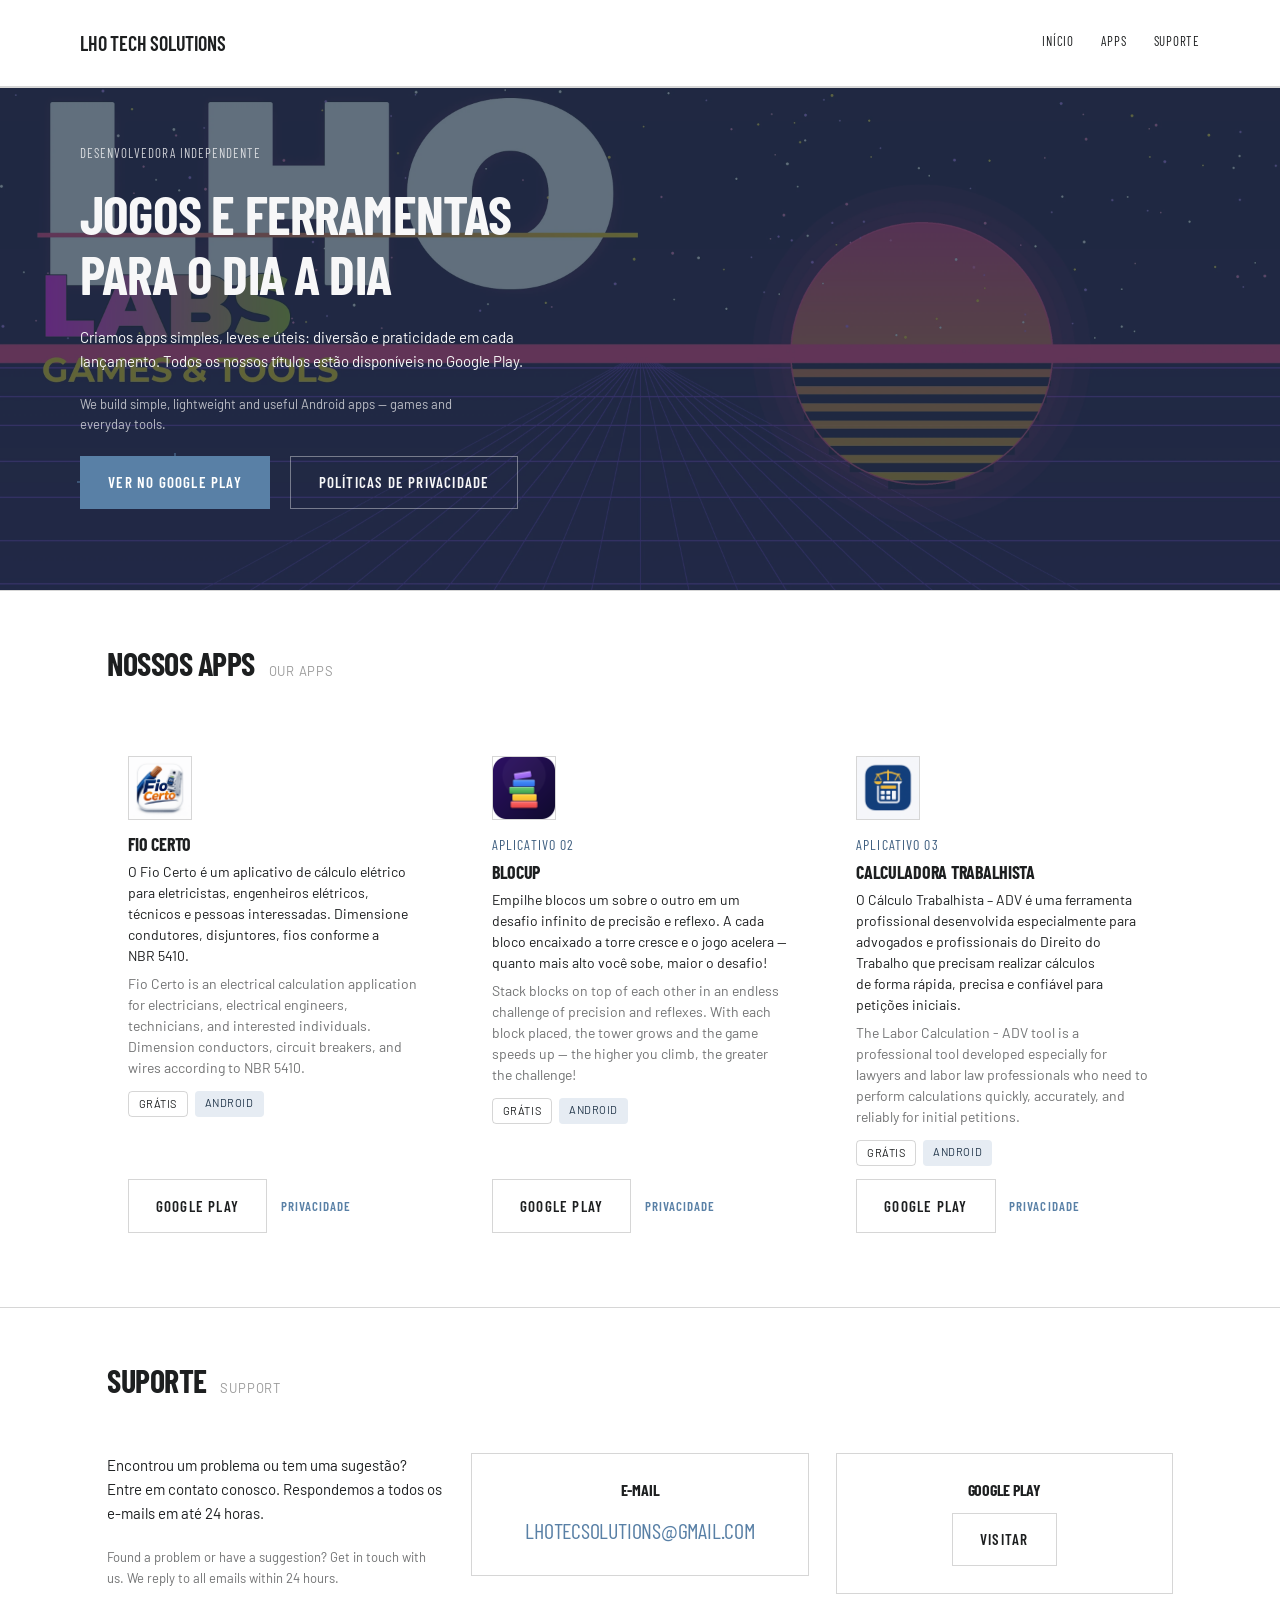
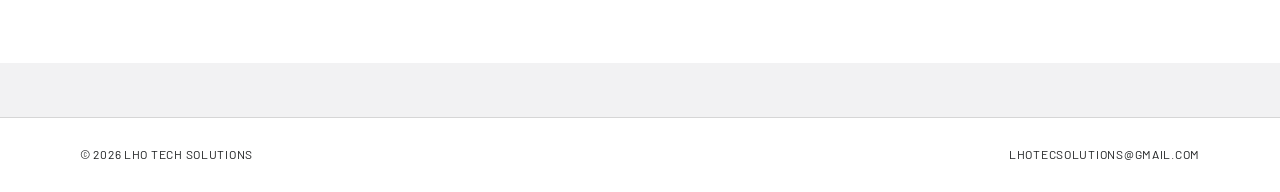
==== index.html @ 5a79e559 "Initial commit: lho-tech site" ====
<!DOCTYPE html>
<html lang="pt-BR">
<head>
  <meta charset="UTF-8">
  <meta name="viewport" content="width=device-width, initial-scale=1.0">
  <meta name="description" content="Jogos incríveis e ferramentas úteis para o seu dia a dia. Diversão e praticidade em cada app.">
  <meta name="theme-color" content="#5980a6">
  <meta property="og:title" content="Lho Tech Solutions — Jogos e ferramentas para o dia a dia">
  <meta property="og:description" content="Jogos incríveis e ferramentas úteis para o seu dia a dia. Diversão e praticidade em cada app.">
  <meta property="og:image" content="assets/og-image.png">
  <meta property="og:url" content="https://github.com/lho-tech-solutions/">
  <meta name="robots" content="index, follow">

  <title>Lho Tech Solutions — Jogos e ferramentas para o dia a dia</title>
  <link rel="preload" href="https://fonts.googleapis.com/css2?family=Barlow:wght@400;500;600&family=Barlow+Condensed:wght@500;600;700&display=swap" as="style">
  <link href="https://fonts.googleapis.com/css2?family=Barlow:wght@400;500;600&family=Barlow+Condensed:wght@500;600;700&display=swap" rel="stylesheet">
  <link rel="stylesheet" href="styles.css">
</head>
<body>
  <!-- Header -->
  <header>
    <div class="header-inner">
      <div class="logo">Lho Tech Solutions</div>
      <nav>
        <a href="#inicio">Início</a>
        <a href="#apps">Apps</a>
        <a href="#suporte">Suporte</a>
      </nav>
    </div>
  </header>

  <!-- Hero Section -->
  <section class="hero" id="inicio">
    <div class="hero-bg">
      <img src="assets/logo-play-store.webp" alt="">
    </div>
    <div class="hero-inner">
      <div class="hero-content">
        <p class="kicker">Desenvolvedora Independente</p>
        <h1>Jogos e ferramentas para o dia a dia</h1>
        <p>Criamos apps simples, leves e úteis: diversão e praticidade em cada lançamento. Todos os nossos títulos estão disponíveis no Google Play.</p>
        <p class="text-muted">We build simple, lightweight and useful Android apps — games and everyday tools.</p>
        <div class="hero-buttons">
          <a href="https://play.google.com/store/apps/dev?id=9127115335766256766&hl=pt_BR" target="_blank" rel="noopener" class="btn btn-primary">Ver no Google Play</a>
          <a href="#apps" class="btn btn-secondary">Políticas de Privacidade</a>
        </div>
      </div>
    </div>
  </section>

  <!-- Apps Section -->
  <section class="apps-section" id="apps">
    <div class="container">
      <div class="section-header">
        <h2>Nossos Apps</h2>
        <span class="subtitle">Our Apps</span>
      </div>

      <div class="grid">
        <!-- Fio Certo -->
        <article class=" app-card">
          <div class="app-icon">
            <img src="assets/icons/icon-fiocerto-512.png" alt="Ícone do app Fio Certo">
          </div>
         
          <h3>Fio Certo</h3>
          <p>O Fio Certo é um aplicativo de cálculo elétrico para eletricistas, engenheiros elétricos, técnicos e pessoas interessadas.
Dimensione condutores, disjuntores, fios conforme a NBR 5410.</p>
          <p class="text-muted">Fio Certo is an electrical calculation application for electricians, electrical engineers, technicians, and interested individuals.
Dimension conductors, circuit breakers, and wires according to NBR 5410.</p>
          <div class="app-tags">
            <span class="tag tag-outline">Grátis</span>
            <span class="tag tag-accent">Android</span>
          </div>
          <div class="app-links">
            <a href="https://play.google.com/store/apps/details?id=br.com.lhotechsoluctions.fiocerto&hl=pt_BR" target="_blank" rel="noopener" class="btn btn-secondary">Google Play</a>
            <a href="privacidade/fio-certo.html" class="btn btn-ghost">Privacidade</a>
          </div>
          <i class="corner tl"></i>
          <i class="corner tr"></i>
          <i class="corner bl"></i>
          <i class="corner br"></i>
        </article>

        <!-- BlocUp -->
        <article class=" app-card">
          <div class="app-icon">
            <img src="assets/icons/icon-blocup-512.png" alt="Ícone do app BlocUp">
          </div>
          <p class="kicker">Aplicativo 02</p>
          <h3>BlocUp</h3>
          <p>Empilhe blocos um sobre o outro em um desafio infinito de precisão e reflexo. A cada bloco encaixado a torre cresce e o jogo acelera — quanto mais alto você sobe, maior o desafio!</p>
          <p class="text-muted">Stack blocks on top of each other in an endless challenge of precision and reflexes. With each block placed, the tower grows and the game speeds up — the higher you climb, the greater the challenge!</p>
          <div class="app-tags">
            <span class="tag tag-outline">Grátis</span>
            <span class="tag tag-accent">Android</span>
          </div>
          <div class="app-links">
            <a href="https://play.google.com/store/apps/details?id=br.com.lhotechsoluctions.blocup&hl=pt_BR" target="_blank" rel="noopener" class="btn btn-secondary">Google Play</a>
            <a href="privacidade/blocup.html" class="btn btn-ghost">Privacidade</a>
          </div>
          <i class="corner tl"></i>
          <i class="corner tr"></i>
          <i class="corner bl"></i>
          <i class="corner br"></i>
        </article>

        <!-- Calculadora Trabalhista -->
        <article class=" app-card">
          <div class="app-icon">
            <img src="assets/icons/icon-calculadora-adv.png" alt="Ícone do app Calculadora Trabalhista">
          </div>
          <p class="kicker">Aplicativo 03</p>
          <h3>Calculadora Trabalhista</h3>
          <p>O Cálculo Trabalhista – ADV é uma ferramenta profissional desenvolvida especialmente para advogados e profissionais do Direito do Trabalho que precisam realizar cálculos de forma rápida, precisa e confiável para petições iniciais.</p>
          <p class="text-muted">The Labor Calculation - ADV tool is a professional tool developed especially for lawyers and labor law professionals who need to perform calculations quickly, accurately, and reliably for initial petitions.</p>
          <div class="app-tags">
            <span class="tag tag-outline">Grátis</span>
            <span class="tag tag-accent">Android</span>
          </div>
          <div class="app-links">
            <a href="https://play.google.com/store/apps/details?id=br.com.lhotechsoluctions.calc_trabalhista_adv" target="_blank" rel="noopener" class="btn btn-secondary">Google Play</a>
            <a href="privacidade/calculadora-trabalhista.html" class="btn btn-ghost">Privacidade</a>
          </div>
          <i class="corner tl"></i>
          <i class="corner tr"></i>
          <i class="corner bl"></i>
          <i class="corner br"></i>
        </article>

        <!-- Pipe Water -->
        <!-- <article class=" app-card">
          <div class="app-icon">
            <img src="assets/icons/pipe-water.png" alt="Ícone do app Pipe Water">
          </div>
          <p class="kicker">Aplicativo 04</p>
          <h3>Pipe Water</h3>
          <p>Quebra-cabeça viciante de encanamentos. Conecte os canos para mover a água e passar de fase. Simples, relaxante e desafiador.</p>
          <p class="text-muted">Addictive pipe puzzle game. Connect the pipes to move water and pass levels. Simple, relaxing and challenging.</p>
          <div class="app-tags">
            <span class="tag tag-outline">Grátis</span>
            <span class="tag tag-accent">Android</span>
          </div>
          <div class="app-links">
            <a href="https://play.google.com/store/apps/details?id=com.lhosolutions.pipewater" target="_blank" rel="noopener" class="btn btn-secondary">Google Play</a>
            <a href="privacidade/pipe-water.html" class="btn btn-ghost">Privacidade</a>
          </div>
          <i class="corner tl"></i>
          <i class="corner tr"></i>
          <i class="corner bl"></i>
          <i class="corner br"></i>
        </article> -->
      </div>
    </div>
  </section>

  <!-- Support Section -->
  <section class="support-section" id="suporte">
    <div class="support-inner">
      <div class="section-header">
        <h2>Suporte</h2>
        <span class="subtitle">Support</span>
      </div>

      <div class="support-grid">
        <div>
          <p>Encontrou um problema ou tem uma sugestão? Entre em contato conosco. Respondemos a todos os e-mails em até 24 horas.</p>
          <p class="text-muted">Found a problem or have a suggestion? Get in touch with us. We reply to all emails within 24 hours.</p>
        </div>

        <div class="support-card">
          <h3>E-mail</h3>
          <div class="support-email">
            <a href="mailto:lhotecsolutions@gmail.com">lhotecsolutions@gmail.com</a>
          </div>
          <i class="corner tl"></i>
          <i class="corner tr"></i>
          <i class="corner bl"></i>
          <i class="corner br"></i>
        </div>

        <div class="support-card">
          <h3>Google Play</h3>
          <a href="https://play.google.com/store/apps/dev?id=9127115335766256766&hl=pt_BR" target="_blank" rel="noopener" class="btn btn-secondary">Visitar</a>
          <i class="corner tl"></i>
          <i class="corner tr"></i>
          <i class="corner bl"></i>
          <i class="corner br"></i>
        </div>
      </div>
    </div>
  </section>

  <!-- Footer -->
  <footer>
    <div class="footer-inner">
      <div>&copy; 2026 Lho Tech Solutions</div>
      <a href="mailto:lhotecsolutions@gmail.com">lhotecsolutions@gmail.com</a>
    </div>
  </footer>
</body>
</html>
---- styles.css ----
/* ====================================================================
   LHO TECH SOLUTIONS — STYLES
   Pure CSS, Mobile-First
   ==================================================================== */

:root {
  --color-bg: #f2f2f3;
  --color-surface: #ffffff;
  --color-text: #1d1f20;
  --color-accent: #5980a6;
  --color-accent-700: #3f5f80;
  --color-accent-900: #24384c;
  --color-neutral-100: #f7f7f8;
  --color-divider: rgba(29, 31, 32, 0.18);

  --font-heading: "Barlow Condensed", system-ui, sans-serif;
  --font-body: "Barlow", system-ui, sans-serif;

  --space-1: 3.4px;
  --space-2: 6.8px;
  --space-3: 10.2px;
  --space-4: 13.6px;
  --space-6: 20.4px;
  --space-8: 27.2px;

  --radius: 4px;
  --section-gap: 40.8px;
}

@media (min-width: 768px) {
  :root {
    --section-gap: 54.4px;
  }
}

/* Base */
* {
  margin: 0;
  padding: 0;
  box-sizing: border-box;
}

html {
  scroll-behavior: smooth;
}

body {
  font-family: var(--font-body);
  font-size: 15px;
  line-height: 1.6;
  color: var(--color-text);
  background-color: var(--color-bg);
  text-wrap: pretty;
}

/* Typography */
h1, h2, h3, h4 {
  font-family: var(--font-heading);
  text-transform: uppercase;
  line-height: 1.12;
  letter-spacing: -0.015em;
}

h1 {
  font-size: 36px;
}

@media (min-width: 768px) {
  h1 {
    font-size: 54px;
  }
}

h2 {
  font-size: 32px;
}

h3 {
  font-size: 22px;
}

h4 {
  font-size: 16px;
}

.kicker {
  font-family: var(--font-heading);
  font-size: 13px;
  text-transform: uppercase;
  letter-spacing: 0.08em;
  color: var(--color-accent-700);
  margin-bottom: var(--space-4);
}

.text-secondary {
  color: var(--color-accent-700);
}

.text-muted {
  opacity: 0.62;
  font-size: 13px;
}

.text-accent {
  color: var(--color-accent);
}

p {
  margin-bottom: 1.5em;
}

a {
  color: var(--color-accent);
  text-decoration: none;
}

a:hover {
  text-decoration: underline;
}

/* Container & Grid */
.container {
  max-width: 1120px;
  margin: 0 auto;
  padding: 0 var(--space-8);
}

.grid {
  display: grid;
  grid-template-columns: repeat(auto-fill, minmax(300px, 1fr));
  gap: var(--space-8);
}

/* Header */
header {
  background: var(--color-surface);
  padding: var(--space-8) var(--space-8);
  border-bottom: 1px solid var(--color-divider);
}

.header-inner {
  max-width: 1120px;
  margin: 0 auto;
  display: flex;
  justify-content: space-between;
  align-items: center;
  flex-wrap: wrap;
  gap: var(--space-6);
}

.logo {
  font-family: var(--font-heading);
  font-size: 20px;
  text-transform: uppercase;
  font-weight: 600;
  color: var(--color-text);
  letter-spacing: -0.01em;
}

nav {
  display: flex;
  gap: var(--space-8);
  flex-wrap: wrap;
  justify-content: flex-end;
}

nav a {
  font-family: var(--font-heading);
  font-size: 13px;
  text-transform: uppercase;
  letter-spacing: 0.06em;
  color: var(--color-text);
  text-decoration: none;
  border-bottom: 2px solid transparent;
  padding-bottom: 2px;
  transition: border-color 0.2s;
}

nav a:hover {
  border-bottom-color: var(--color-accent);
  text-decoration: none;
}

/* Hero */
.hero {
  position: relative;
  padding: var(--section-gap) var(--space-8);
  overflow: hidden;
  color: var(--color-neutral-100);
}

.hero-bg {
  position: absolute;
  inset: 0;
  z-index: 0;
}

.hero-bg::after {
  content: "";
  position: absolute;
  inset: 0;
  background: var(--color-accent-900);
  opacity: 0.72;
}

.hero-bg img {
  width: 100%;
  height: 100%;
  object-fit: cover;
  object-position: left center;
  display: block;
}

.hero-inner {
  position: relative;
  z-index: 1;
  max-width: 1120px;
  margin: 0 auto;
}

.hero-content {
  max-width: 62ch;
}

.hero-content .kicker {
  color: var(--color-neutral-100);
  opacity: 0.8;
}

.hero-content h1 {
  color: var(--color-neutral-100);
  margin-bottom: var(--space-6);
}

.hero-content p {
  margin-bottom: var(--space-6);
  max-width: 62ch;
}

.hero-content .text-muted {
  opacity: 0.72;
}

.hero-buttons {
  display: flex;
  gap: var(--space-6);
  flex-wrap: wrap;
  margin-bottom: var(--space-8);
}

.hero-buttons .btn-secondary {
  border-color: rgba(247, 247, 248, 0.4);
  color: var(--color-neutral-100);
}

.hero-buttons .btn-secondary:hover {
  background: rgba(247, 247, 248, 0.12);
}

/* Blueprint Component */
.blueprint {
  position: relative;
  border: 1px solid var(--color-divider);
  background: transparent;
  padding: var(--space-6);
}

.blueprint .corner {
  position: absolute;
  width: 7px;
  height: 7px;
  opacity: 0.9;
}

.blueprint .corner::before,
.blueprint .corner::after {
  content: "";
  position: absolute;
  background: var(--color-accent);
}

.blueprint .corner::before {
  left: 50%;
  top: 0;
  width: 1px;
  height: 100%;
  transform: translateX(-50%);
}

.blueprint .corner::after {
  top: 50%;
  left: 0;
  height: 1px;
  width: 100%;
  transform: translateY(-50%);
}

.blueprint .corner.tl {
  left: -4px;
  top: -4px;
}

.blueprint .corner.tr {
  right: -4px;
  top: -4px;
}

.blueprint .corner.bl {
  left: -4px;
  bottom: -4px;
}

.blueprint .corner.br {
  right: -4px;
  bottom: -4px;
}

.blueprint img {
  width: 100%;
  height: auto;
  display: block;
  filter: grayscale(1) contrast(1.05);
}

/* Buttons */
.btn {
  display: inline-flex;
  align-items: center;
  justify-content: center;
  gap: 8px;
  min-height: 44px;
  padding: var(--space-4) var(--space-8);
  font-family: var(--font-heading);
  font-size: 15px;
  letter-spacing: 0.08em;
  text-transform: uppercase;
  text-decoration: none;
  border: 1px solid transparent;
  border-radius: 0;
  cursor: pointer;
  transition: all 0.2s;
  font-weight: 600;
}

.btn-primary {
  background: var(--color-accent);
  color: #fff;
  border: 1px solid var(--color-accent);
  position: relative;
}

.btn-primary::before,
.btn-primary::after {
  content: "";
  position: absolute;
  background: var(--color-accent);
}

.btn-primary::before {
  width: 7px;
  height: 1px;
  left: -4px;
  top: 50%;
  transform: translateY(-50%);
}

.btn-primary::after {
  width: 1px;
  height: 7px;
  left: 50%;
  top: -4px;
  transform: translateX(-50%);
}

.btn-primary:hover {
  background: var(--color-accent-700);
  border-color: var(--color-accent-700);
}

.btn-secondary {
  border-color: var(--color-divider);
  color: var(--color-text);
  background: transparent;
}

.btn-secondary:hover {
  background: rgba(29, 31, 32, 0.07);
}

.btn-ghost {
  border: none;
  background: transparent;
  color: var(--color-accent);
  padding: 0;
  min-height: auto;
  font-size: 13px;
}

.btn-ghost:hover {
  text-decoration: underline;
}

:focus-visible {
  outline: 2px solid var(--color-accent);
  outline-offset: 2px;
}

/* App Card */
.app-card {
  display: flex;
  flex-direction: column;
  background: var(--color-surface);
  padding: var(--space-6);
}

.app-icon {
  width: 64px;
  height: 64px;
  margin-bottom: var(--space-4);
  border: 1px solid var(--color-divider);
  display: flex;
  align-items: center;
  justify-content: center;
}

.app-icon img {
  width: 100%;
  height: 100%;
  object-fit: cover;
}

.app-card h3 {
  margin-bottom: var(--space-2);
  font-size: 18px;
}

.app-card p {
  font-size: 14px;
  margin-bottom: var(--space-2);
  line-height: 1.5;
}

.app-card .text-muted {
  margin-bottom: var(--space-4);
}

.app-tags {
  display: flex;
  gap: var(--space-2);
  margin-bottom: var(--space-4);
  flex-wrap: wrap;
}

.tag {
  font-size: 11px;
  padding: 3px 10px;
  border-radius: var(--radius);
  text-transform: uppercase;
  letter-spacing: 0.05em;
}

.tag-outline {
  border: 1px solid var(--color-divider);
  color: var(--color-text);
  background: transparent;
}

.tag-accent {
  background: #e6ecf3;
  color: var(--color-accent-900);
}

.app-links {
  display: flex;
  gap: var(--space-4);
  margin-top: auto;
}

/* Sections */
section {
  padding: var(--section-gap) var(--space-8);
  background: var(--color-surface);
  border-top: 1px solid var(--color-divider);
}

.section-header {
  display: flex;
  align-items: baseline;
  gap: var(--space-4);
  margin-bottom: var(--section-gap);
}

.section-header h2 {
  flex-shrink: 0;
}

.section-header .subtitle {
  font-size: 13px;
  color: #999;
  text-transform: uppercase;
  letter-spacing: 0.06em;
}

.apps-section {
  background: var(--color-surface);
}

/* Support Section */
.support-section {
  background: var(--color-surface);
}

.support-inner {
  max-width: 1120px;
  margin: 0 auto;
  padding: 0 var(--space-8);
}

.support-grid {
  display: grid;
  grid-template-columns: 1fr minmax(300px, 1fr) minmax(300px, 1fr);
  gap: var(--space-8);
  align-items: start;
}

@media (max-width: 768px) {
  .support-grid {
    grid-template-columns: 1fr;
  }
}

.support-card {
  background: var(--color-surface);
  border: 1px solid var(--color-divider);
  padding: var(--space-8);
  text-align: center;
}

.support-card h3 {
  margin-bottom: var(--space-4);
  font-size: 16px;
}

.support-email {
  font-family: var(--font-heading);
  font-size: 22px;
  text-transform: uppercase;
  letter-spacing: -0.01em;
  color: var(--color-accent);
  word-break: break-all;
}

.support-email a {
  color: var(--color-accent);
}

/* Privacy Pages */
.privacy-hero {
  background: var(--color-accent-900);
  color: var(--color-neutral-100);
  padding: var(--section-gap) var(--space-8);
}

.privacy-hero h1 {
  color: var(--color-neutral-100);
  margin-bottom: var(--space-6);
}

.privacy-hero p {
  max-width: 62ch;
  opacity: 0.9;
}

.privacy-list {
  max-width: 1120px;
  margin: 0 auto;
  padding: 0 var(--space-8);
}

.privacy-grid {
  display: grid;
  grid-template-columns: repeat(auto-fill, minmax(280px, 1fr));
  gap: var(--space-8);
  margin-top: var(--section-gap);
}

.privacy-card {
  border: 1px solid rgba(247, 247, 248, 0.35);
  background: transparent;
  padding: var(--space-6);
  text-align: center;
}

.privacy-card h3 {
  color: var(--color-neutral-100);
  margin-bottom: var(--space-4);
  font-size: 18px;
}

.privacy-card a {
  color: var(--color-neutral-100);
  border-bottom: 2px solid var(--color-neutral-100);
  padding-bottom: 2px;
  display: inline-block;
}

.privacy-card a:hover {
  opacity: 0.8;
}

.privacy-content {
  background: var(--color-surface);
  padding: 34px var(--space-8);
  min-height: 100vh;
}

.privacy-document {
  max-width: 78ch;
  margin: 0 auto;
}

.privacy-document h1 {
  margin-bottom: var(--space-4);
  font-size: 32px;
}

.privacy-document .meta {
  font-size: 13px;
  color: var(--color-accent-700);
  margin-bottom: var(--space-8);
  text-transform: uppercase;
  letter-spacing: 0.06em;
}

.privacy-document h2 {
  margin-top: var(--section-gap);
  margin-bottom: var(--space-4);
  font-size: 18px;
}

.privacy-document h2:first-of-type {
  margin-top: var(--space-6);
}

.privacy-document strong {
  font-weight: 600;
}

.privacy-document ol,
.privacy-document ul {
  margin-left: 2em;
  margin-bottom: 1.5em;
}

.privacy-document li {
  margin-bottom: 1em;
}

/* Footer */
footer {
  background: var(--color-surface);
  border-top: 1px solid var(--color-divider);
  padding: var(--space-8);
  margin-top: var(--section-gap);
}

.footer-inner {
  max-width: 1120px;
  margin: 0 auto;
  display: flex;
  justify-content: space-between;
  align-items: center;
  flex-wrap: wrap;
  gap: var(--space-6);
}

.footer-inner > * {
  font-size: 12px;
  text-transform: uppercase;
  letter-spacing: 0.06em;
  color: var(--color-text);
}

.footer-inner a {
  color: var(--color-text);
}

.footer-inner a:hover {
  color: var(--color-accent);
}

@media (max-width: 640px) {
  .footer-inner {
    flex-direction: column;
    text-align: center;
  }
}

/* Accessibility */
@media (prefers-reduced-motion: reduce) {
  * {
    animation-duration: 0.01ms !important;
    animation-iteration-count: 1 !important;
    transition-duration: 0.01ms !important;
    scroll-behavior: auto !important;
  }
}

/* Print */
@media print {
  body {
    background: white;
  }

  header, footer, .hero-buttons {
    display: none;
  }
}
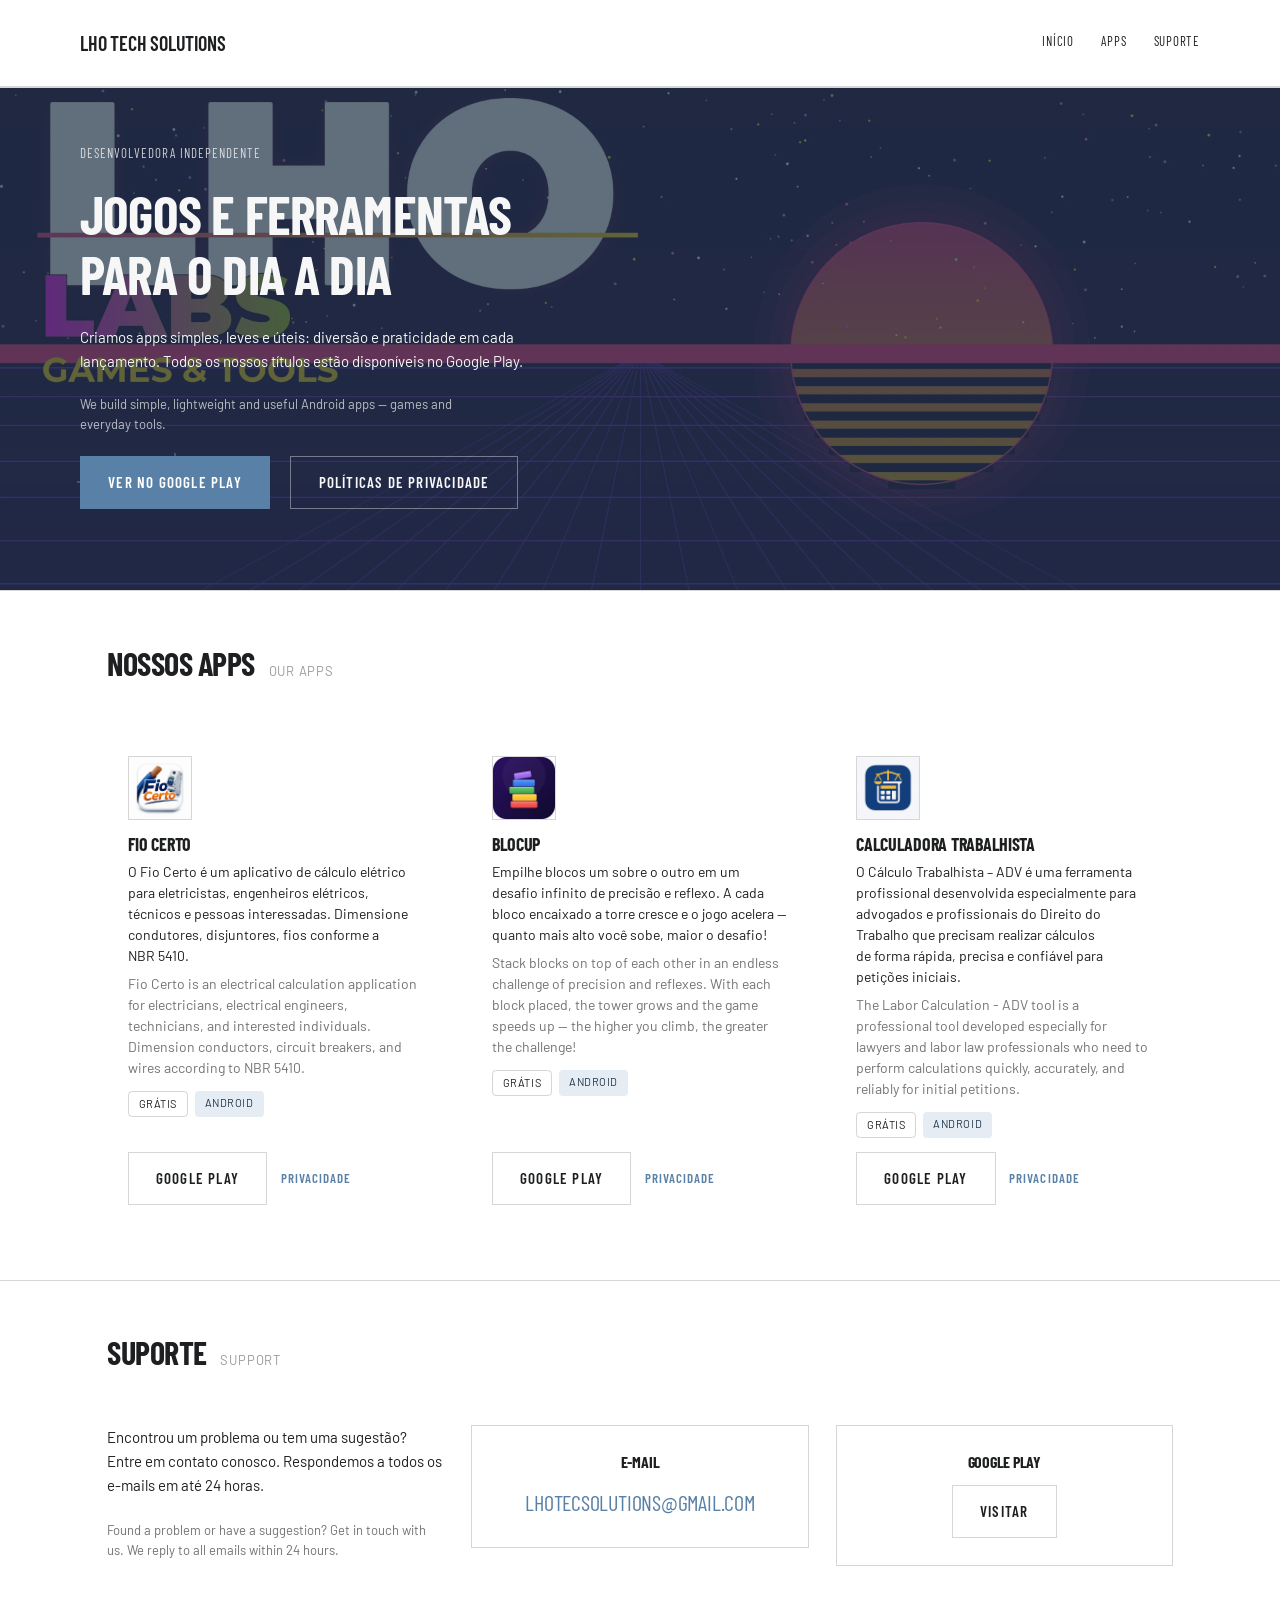
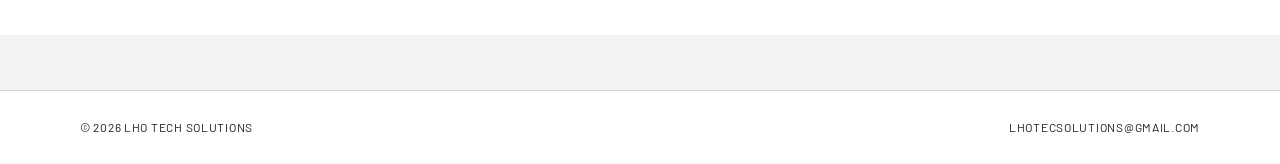
==== commit 8111d78d: "feat: adjusted layout" ====
--- a/index.html
+++ b/index.html
@@ -87,7 +87,7 @@
           <div class="app-icon">
             <img src="assets/icons/icon-blocup-512.png" alt="Ícone do app BlocUp">
           </div>
-          <p class="kicker">Aplicativo 02</p>
+          
           <h3>BlocUp</h3>
           <p>Empilhe blocos um sobre o outro em um desafio infinito de precisão e reflexo. A cada bloco encaixado a torre cresce e o jogo acelera — quanto mais alto você sobe, maior o desafio!</p>
           <p class="text-muted">Stack blocks on top of each other in an endless challenge of precision and reflexes. With each block placed, the tower grows and the game speeds up — the higher you climb, the greater the challenge!</p>
@@ -110,7 +110,7 @@
           <div class="app-icon">
             <img src="assets/icons/icon-calculadora-adv.png" alt="Ícone do app Calculadora Trabalhista">
           </div>
-          <p class="kicker">Aplicativo 03</p>
+          
           <h3>Calculadora Trabalhista</h3>
           <p>O Cálculo Trabalhista – ADV é uma ferramenta profissional desenvolvida especialmente para advogados e profissionais do Direito do Trabalho que precisam realizar cálculos de forma rápida, precisa e confiável para petições iniciais.</p>
           <p class="text-muted">The Labor Calculation - ADV tool is a professional tool developed especially for lawyers and labor law professionals who need to perform calculations quickly, accurately, and reliably for initial petitions.</p>
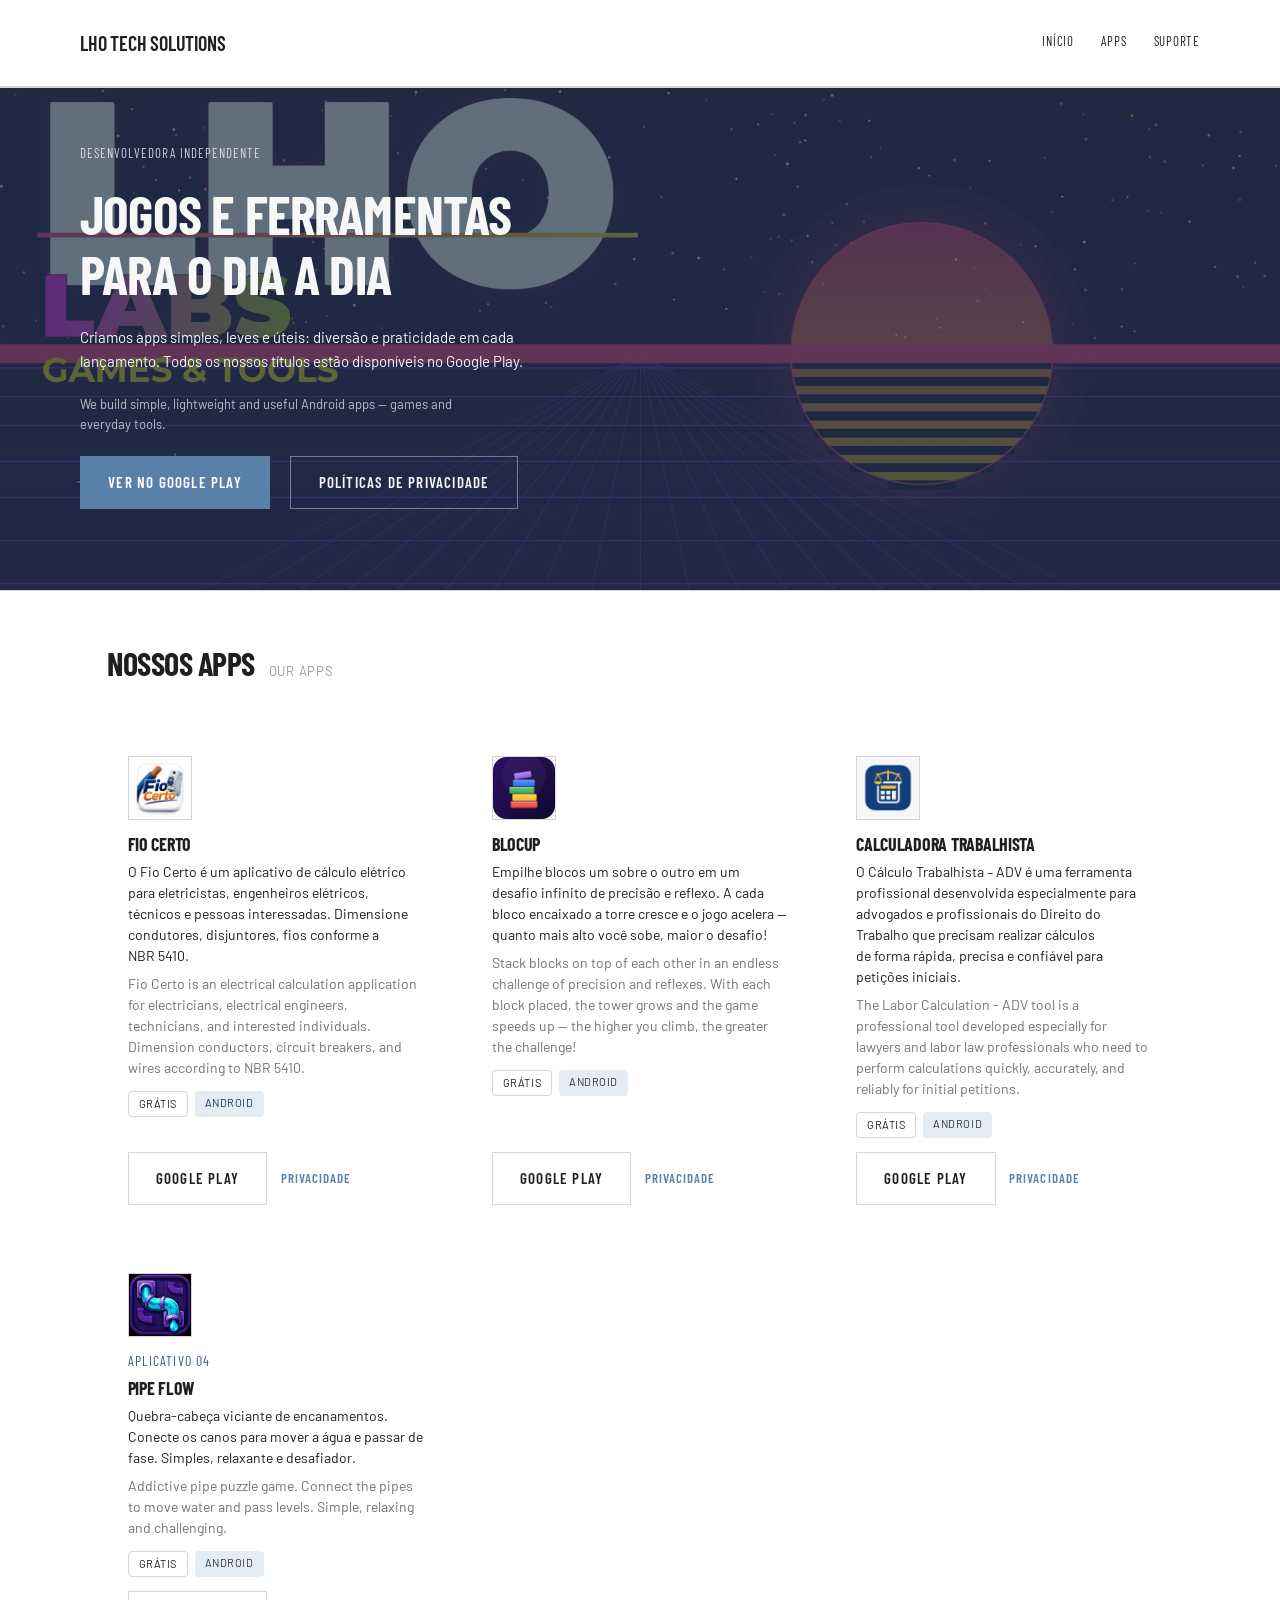
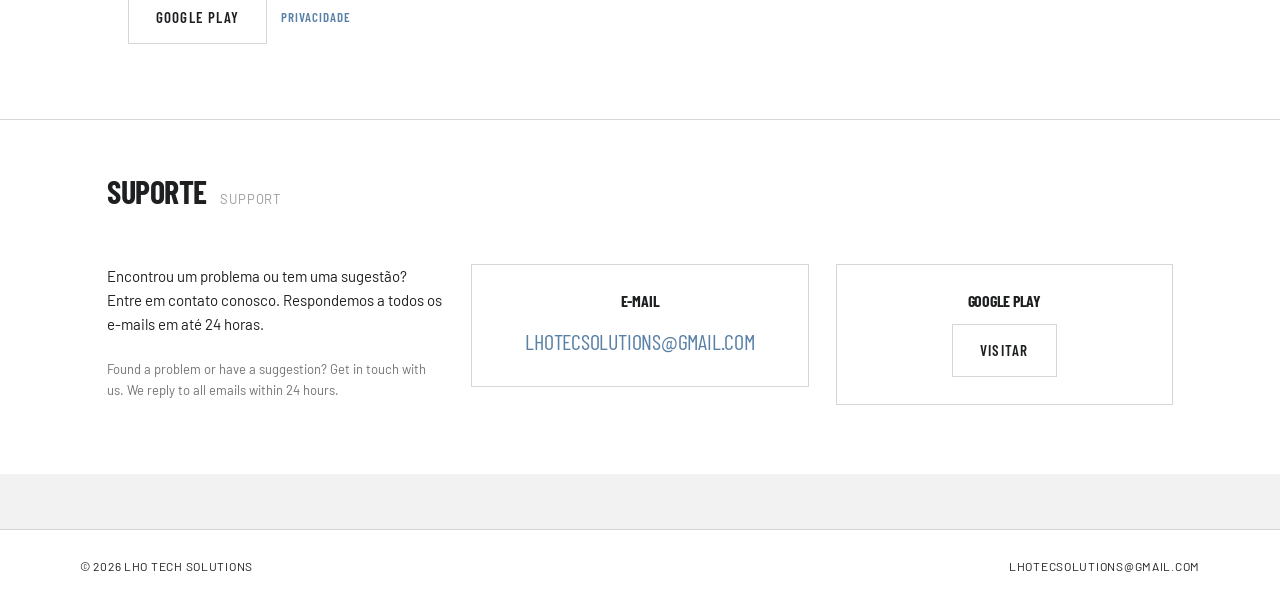
==== commit cc00f487: "feat: add new app pipe flow" ====
--- a/index.html
+++ b/index.html
@@ -128,13 +128,13 @@
           <i class="corner br"></i>
         </article>
 
-        <!-- Pipe Water -->
-        <!-- <article class=" app-card">
-          <div class="app-icon">
-            <img src="assets/icons/pipe-water.png" alt="Ícone do app Pipe Water">
+        <!-- Pipe Flow -->
+        <article class=" app-card">
+          <div class="app-icon">
+            <img src="assets/icons/icon-pipe-flow.png" alt="Ícone do app Pipe Flow">
           </div>
           <p class="kicker">Aplicativo 04</p>
-          <h3>Pipe Water</h3>
+          <h3>Pipe Flow</h3>
           <p>Quebra-cabeça viciante de encanamentos. Conecte os canos para mover a água e passar de fase. Simples, relaxante e desafiador.</p>
           <p class="text-muted">Addictive pipe puzzle game. Connect the pipes to move water and pass levels. Simple, relaxing and challenging.</p>
           <div class="app-tags">
@@ -143,13 +143,13 @@
           </div>
           <div class="app-links">
             <a href="https://play.google.com/store/apps/details?id=com.lhosolutions.pipewater" target="_blank" rel="noopener" class="btn btn-secondary">Google Play</a>
-            <a href="privacidade/pipe-water.html" class="btn btn-ghost">Privacidade</a>
-          </div>
-          <i class="corner tl"></i>
-          <i class="corner tr"></i>
-          <i class="corner bl"></i>
-          <i class="corner br"></i>
-        </article> -->
+            <a href="privacidade/pipe-flow.html" class="btn btn-ghost">Privacidade</a>
+          </div>
+          <i class="corner tl"></i>
+          <i class="corner tr"></i>
+          <i class="corner bl"></i>
+          <i class="corner br"></i>
+        </article>
       </div>
     </div>
   </section>
